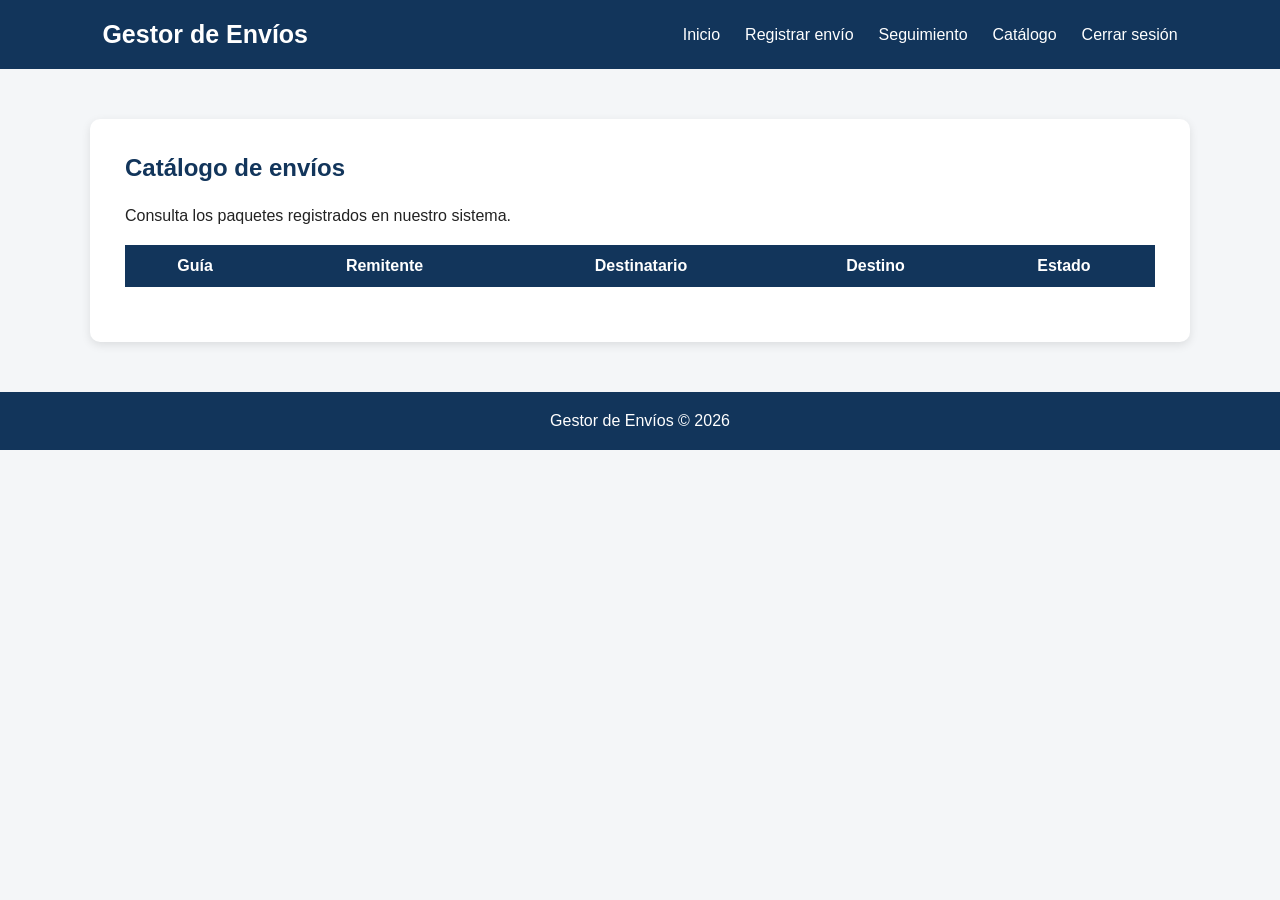
==== catalago.html @ 3376c107 "nueva version" ====
<!DOCTYPE html>
<html lang="es">
<head>
    <meta charset="UTF-8">
    <meta name="viewport" content="width=device-width, initial-scale=1.0">
    <title>Catálogo de envíos</title>
    <link rel="stylesheet" href="css/estilo.css">
</head>
<body>

    <header>
        <nav class="navbar">
            <h1>Gestor de Envíos</h1>

            <div class="menu">
                <a href="index.html">Inicio</a>
                <a href="registrar.html">Registrar envío</a>
                <a href="seguimiento.html">Seguimiento</a>
                <a href="catalogo.html">Catálogo</a>
                <a href="#" id="cerrarSesion">Cerrar sesión</a>
            </div>
        </nav>
    </header>

    <main class="contenedor">
        <section class="formulario">
            <h2>Catálogo de envíos</h2>

            <p style="margin-bottom: 20px;">
                Consulta los paquetes registrados en nuestro sistema.
            </p>

            <div style="overflow-x: auto;">
                <table style="width: 100%; border-collapse: collapse;">
                    <thead>
                        <tr style="background-color: #12355b; color: white;">
                            <th style="padding: 12px;">Guía</th>
                            <th style="padding: 12px;">Remitente</th>
                            <th style="padding: 12px;">Destinatario</th>
                            <th style="padding: 12px;">Destino</th>
                            <th style="padding: 12px;">Estado</th>
                        </tr>
                    </thead>

                    <tbody id="tablaEnvios"></tbody>
                </table>
            </div>

            <p id="mensajeCatalogo" style="margin-top: 20px;"></p>
        </section>
    </main>

    <footer>
        <p>Gestor de Envíos © 2026</p>
    </footer>

    <script src="js/catalogo.js"></script>

</body>
</html>
---- css/estilo.css ----
* {
    margin: 0;
    padding: 0;
    box-sizing: border-box;
}

body {
    font-family: Arial, sans-serif;
    background-color: #f4f6f8;
    color: #222;
}

.navbar {
    background-color: #12355b;
    color: white;
    padding: 20px 8%;
    display: flex;
    justify-content: space-between;
    align-items: center;
}

.navbar h1 {
    font-size: 25px;
}

.menu {
    display: flex;
    gap: 25px;
}

.menu a {
    color: white;
    text-decoration: none;
    font-size: 16px;
}

.menu a:hover {
    color: #5bc0eb;
}

.hero {
    min-height: 450px;
    background: linear-gradient(
        rgba(18, 53, 91, 0.85),
        rgba(18, 53, 91, 0.85)
    ),
    url("../imagenes/envios.jpg");

    background-size: cover;
    background-position: center;

    display: flex;
    align-items: center;
    justify-content: center;

    text-align: center;
    color: white;
    padding: 40px;
}

.hero-text {
    max-width: 700px;
}

.hero h2 {
    font-size: 45px;
    margin-bottom: 20px;
}

.hero p {
    font-size: 20px;
    margin-bottom: 30px;
}

.botones {
    display: flex;
    justify-content: center;
    gap: 15px;
    flex-wrap: wrap;
}

.btn {
    background-color: #0d6efd;
    color: white;
    border: none;
    padding: 12px 22px;
    border-radius: 6px;
    text-decoration: none;
    cursor: pointer;
    display: inline-block;
}

.btn:hover {
    background-color: #084298;
}

.btn-secundario {
    background-color: white;
    color: #12355b;
}

.contenedor {
    width: 90%;
    max-width: 1100px;
    margin: 50px auto;
}

.contenedor > h2 {
    text-align: center;
    margin-bottom: 30px;
}

.tarjetas {
    display: grid;
    grid-template-columns: repeat(3, 1fr);
    gap: 25px;
}

.tarjeta {
    background-color: white;
    padding: 30px;
    border-radius: 10px;
    box-shadow: 0 3px 10px rgba(0, 0, 0, 0.1);
}

.tarjeta h3 {
    margin-bottom: 15px;
    color: #12355b;
}

.informacion {
    text-align: center;
}

.entregas {
    display: grid;
    grid-template-columns: repeat(2, 1fr);
    gap: 25px;
}

.entregas div {
    background-color: white;
    padding: 25px;
    border-radius: 10px;
}

.formulario,
.seguimiento {
    background-color: white;
    padding: 35px;
    border-radius: 10px;
    box-shadow: 0 3px 10px rgba(0, 0, 0, 0.1);
}

.formulario h2,
.seguimiento h2 {
    margin-bottom: 25px;
    color: #12355b;
}

.formulario h3 {
    margin-top: 25px;
    margin-bottom: 15px;
    color: #12355b;
}

.formulario label {
    display: block;
    margin-top: 15px;
    margin-bottom: 6px;
}

.formulario input,
.formulario select,
.busqueda input {
    width: 100%;
    padding: 12px;
    border: 1px solid #ccc;
    border-radius: 6px;
}

.formulario button {
    margin-top: 25px;
}

.resultado {
    margin-top: 25px;
}

.busqueda {
    display: flex;
    gap: 10px;
    margin-top: 25px;
}

.busqueda input {
    flex: 1;
}

.datos-envio {
    margin-top: 30px;
    background-color: #f4f6f8;
    padding: 25px;
    border-radius: 8px;
}

.datos-envio p {
    margin: 10px 0;
}

.historial {
    margin-top: 25px;
}

.estado {
    background-color: white;
    border-left: 5px solid #0d6efd;
    padding: 15px;
    margin-top: 10px;
}

footer {
    background-color: #12355b;
    color: white;
    text-align: center;
    padding: 20px;
    margin-top: 50px;
}

@media (max-width: 768px) {

    .navbar {
        flex-direction: column;
        gap: 15px;
    }

    .menu {
        flex-direction: column;
        text-align: center;
        gap: 10px;
    }

    .hero h2 {
        font-size: 32px;
    }

    .tarjetas {
        grid-template-columns: 1fr;
    }

    .entregas {
        grid-template-columns: 1fr;
    }

    .busqueda {
        flex-direction: column;
    }

}
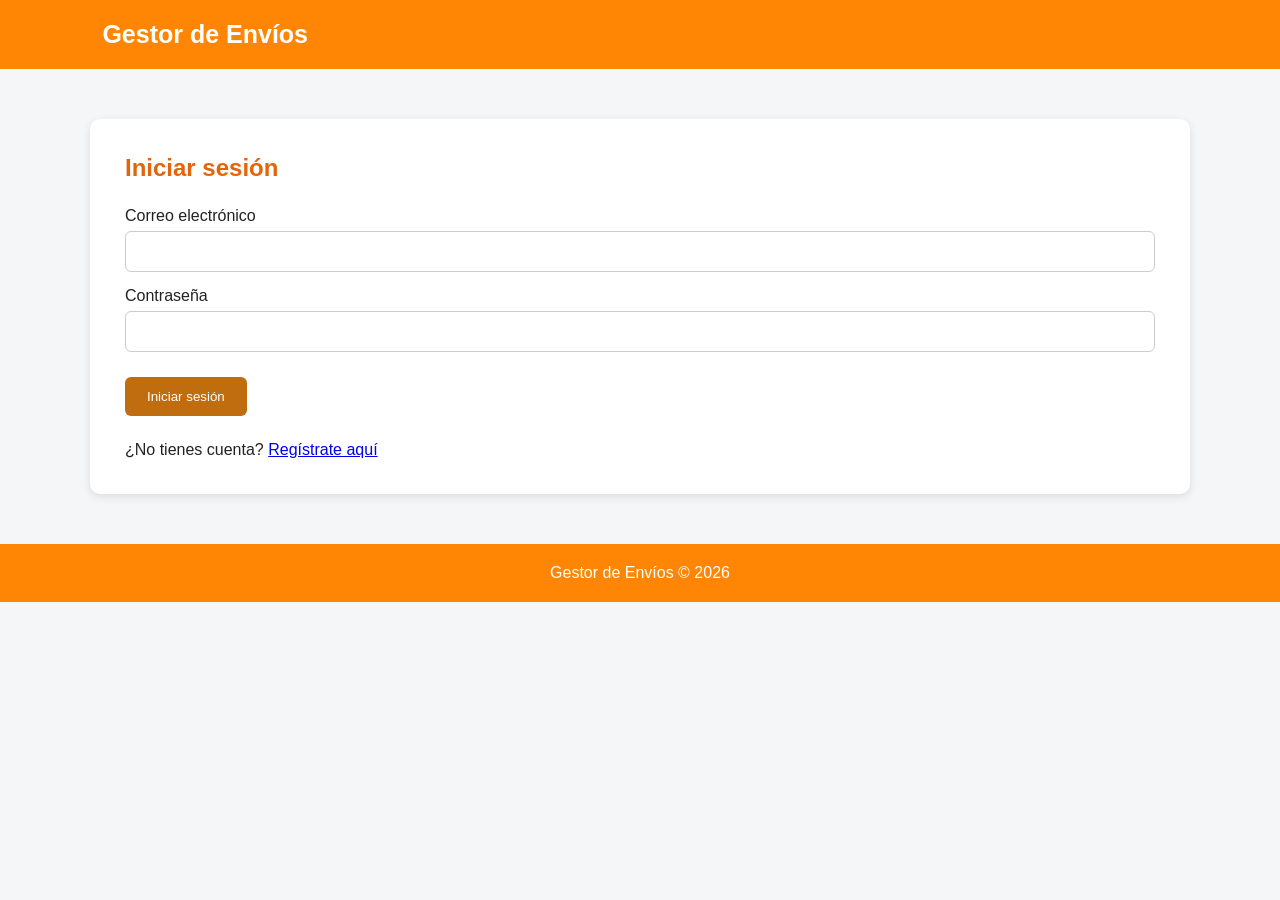
==== commit 5f68a4f2: "nueva version del gestor" ====
--- a/catalago.html
+++ b/catalago.html
@@ -4,6 +4,7 @@
     <meta charset="UTF-8">
     <meta name="viewport" content="width=device-width, initial-scale=1.0">
     <title>Catálogo de envíos</title>
+    <script src="js/sesion.js"></script>
     <link rel="stylesheet" href="css/estilo.css">
 </head>
 <body>
--- a/css/estilo.css
+++ b/css/estilo.css
@@ -11,7 +11,7 @@
 }
 
 .navbar {
-    background-color: #12355b;
+    background-color: #ff8605;
     color: white;
     padding: 20px 8%;
     display: flex;
@@ -35,14 +35,14 @@
 }
 
 .menu a:hover {
-    color: #5bc0eb;
+    color: #c38d0f;
 }
 
 .hero {
     min-height: 450px;
     background: linear-gradient(
-        rgba(18, 53, 91, 0.85),
-        rgba(18, 53, 91, 0.85)
+        rgba(205, 101, 10, 0.85),
+        rgba(84, 45, 10, 0.85)
     ),
     url("../imagenes/envios.jpg");
 
@@ -80,7 +80,7 @@
 }
 
 .btn {
-    background-color: #0d6efd;
+    background-color: #c06d0f;
     color: white;
     border: none;
     padding: 12px 22px;
@@ -91,12 +91,12 @@
 }
 
 .btn:hover {
-    background-color: #084298;
+    background-color: #985508;
 }
 
 .btn-secundario {
     background-color: white;
-    color: #12355b;
+    color: #b87011;
 }
 
 .contenedor {
@@ -125,7 +125,7 @@
 
 .tarjeta h3 {
     margin-bottom: 15px;
-    color: #12355b;
+    color: #ee8413;
 }
 
 .informacion {
@@ -155,13 +155,13 @@
 .formulario h2,
 .seguimiento h2 {
     margin-bottom: 25px;
-    color: #12355b;
+    color: #e3650b;
 }
 
 .formulario h3 {
     margin-top: 25px;
     margin-bottom: 15px;
-    color: #12355b;
+    color: #d59311;
 }
 
 .formulario label {
@@ -214,13 +214,13 @@
 
 .estado {
     background-color: white;
-    border-left: 5px solid #0d6efd;
+    border-left: 5px solid #d68306;
     padding: 15px;
     margin-top: 10px;
 }
 
 footer {
-    background-color: #12355b;
+    background-color: #ff8605;
     color: white;
     text-align: center;
     padding: 20px;
@@ -257,3 +257,27 @@
     }
 
 }
+
+.navbar {
+    display: flex;
+    align-items: center;
+    justify-content: space-between;
+}
+
+.log {
+    display: flex;
+    align-items: center;
+    gap: 12px;
+}
+
+.log img {
+    width: 50px;
+    height: 50px;
+    object-fit: contain;
+}
+
+.log h1 {
+    margin: 0;
+    font-size: 24px;
+    color: white;
+}
